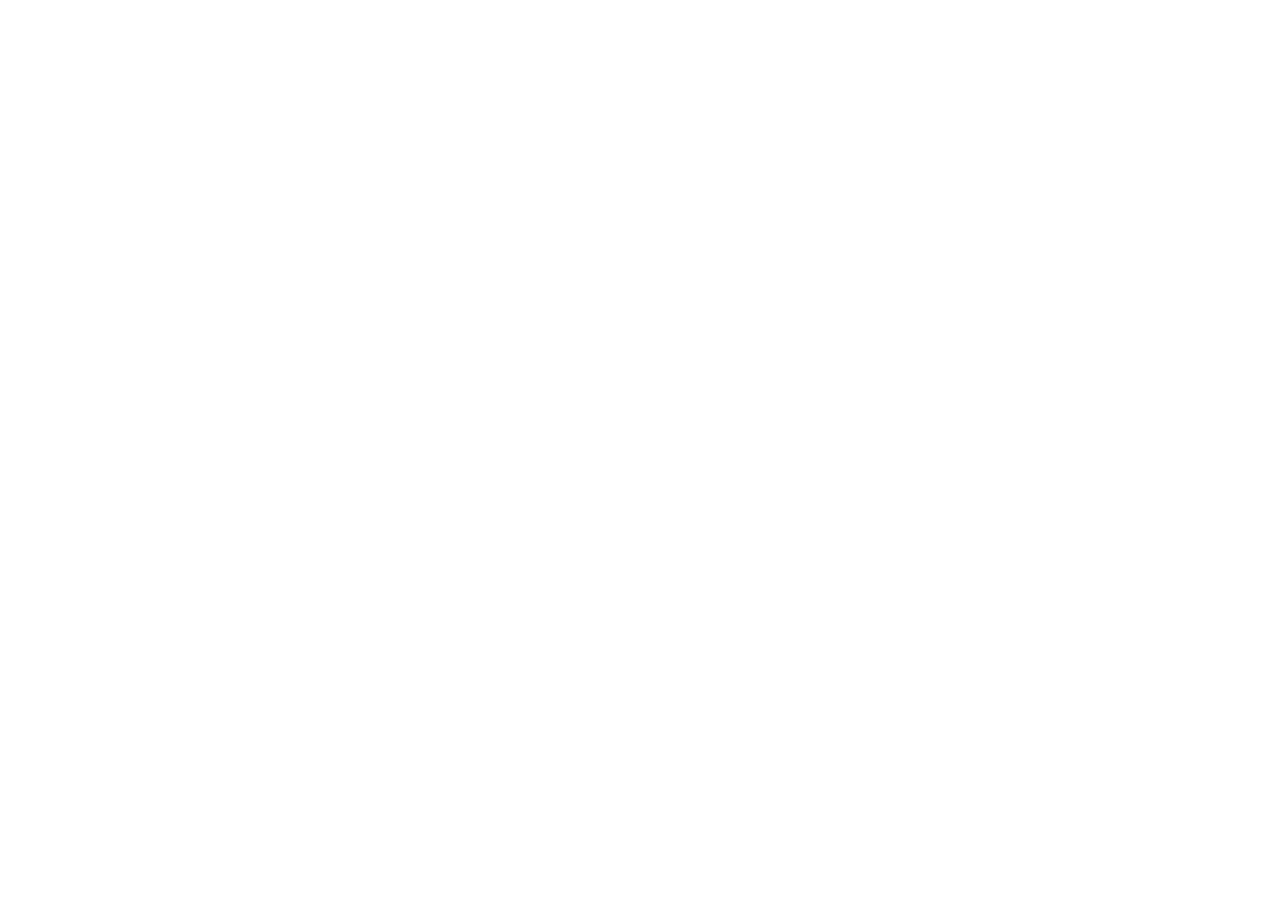
==== index.html @ 7704f3a8 "Add files via upload" ====
<!DOCTYPE html>
<html>
<head>
  <meta charset="utf-8">
  <title>3D Food AR</title>
  <meta name="viewport" content="width=device-width, initial-scale=1.0">
</head>
<body>

<script type="module" src="app.js"></script>

</body>
</html>
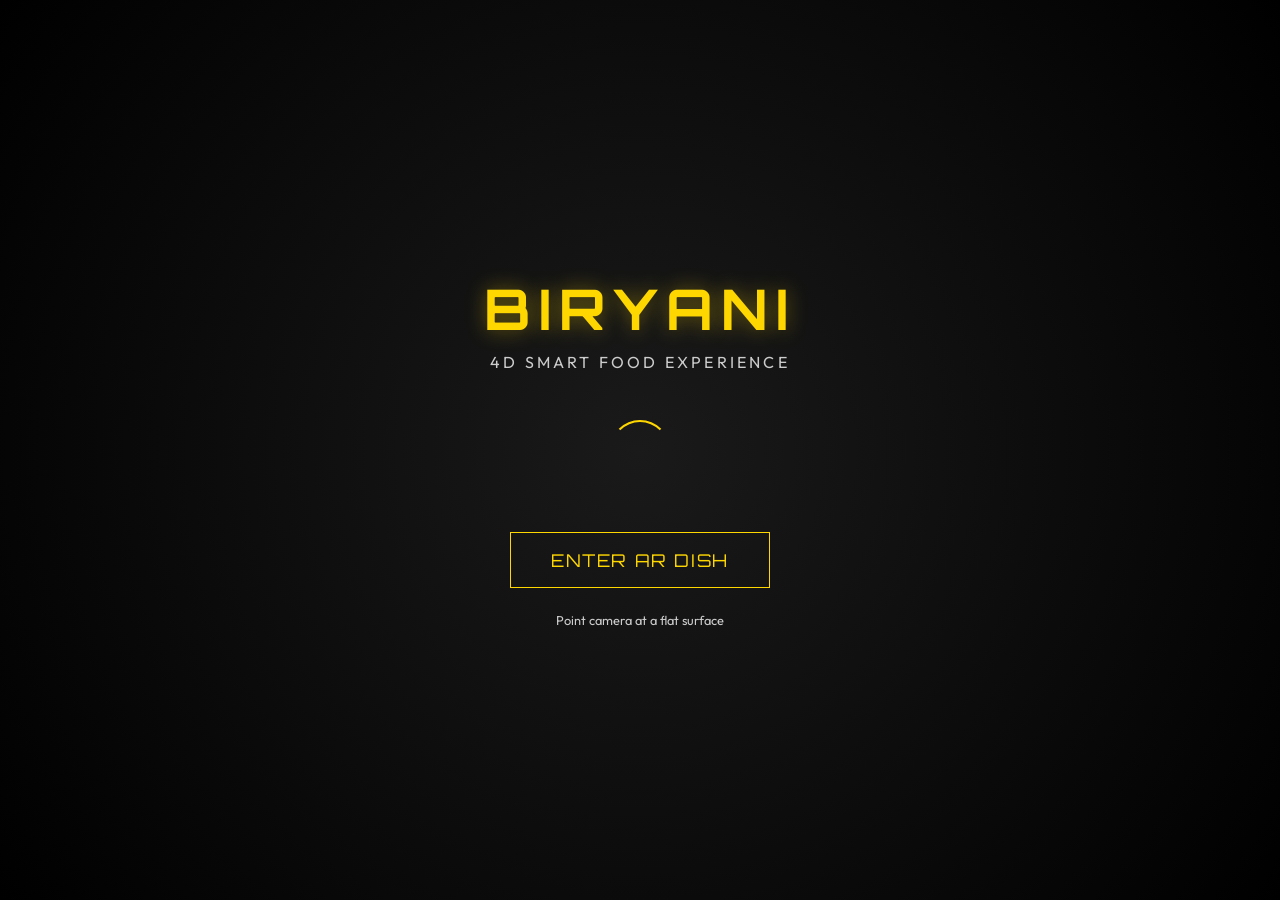
==== commit 2db81eea: "v1" ====
--- a/index.html
+++ b/index.html
@@ -1,13 +1,62 @@
 <!DOCTYPE html>
-<html>
+<html lang="en">
 <head>
   <meta charset="utf-8">
-  <title>3D Food AR</title>
-  <meta name="viewport" content="width=device-width, initial-scale=1.0">
+  <title>4D Smart Food AR</title>
+  <meta name="viewport" content="width=device-width, initial-scale=1.0, user-scalable=no, viewport-fit=cover">
+  <link rel="stylesheet" href="style.css">
+  <link href="https://fonts.googleapis.com/css2?family=Orbitron:wght@500;700&family=Outfit:wght@300;400;600&display=swap" rel="stylesheet">
 </head>
 <body>
+  <!-- Cinematic Intro Overlay -->
+  <div id="intro-overlay">
+    <div class="content">
+      <h1 class="glow-text">BIRYANI</h1>
+      <p class="subtitle">4D Smart Food Experience</p>
+      <div class="loader-container">
+        <div class="loader-ring"></div>
+      </div>
+      <button id="start-ar-btn" class="premium-btn">ENTER AR DISH</button>
+      <p class="hint">Point camera at a flat surface</p>
+    </div>
+  </div>
 
-<script type="module" src="app.js"></script>
+  <!-- Real-time HUD -->
+  <div id="ar-hud" class="hidden">
+    <div class="top-info">
+      <div class="badge">LIVE AR</div>
+      <div id="status-msg">Scanning surface...</div>
+    </div>
 
+    <!-- Bottom Glassmorphism Panel -->
+    <div class="bottom-panel">
+      <div class="panel-header">
+        <h2 id="dish-name">Classic Biryani</h2>
+        <div class="health-score">
+          <span>Health Score</span>
+          <div class="score-circle">8.5</div>
+        </div>
+      </div>
+      
+      <div class="stats-grid">
+        <div class="stat-item">
+          <span class="label">Calories</span>
+          <span class="value">450 kcal</span>
+        </div>
+        <div class="stat-item">
+          <span class="label">Proteins</span>
+          <span class="value">22g</span>
+        </div>
+        <div class="stat-item">
+          <span class="label">Carbs</span>
+          <span class="value">58g</span>
+        </div>
+      </div>
+    </div>
+  </div>
+
+  <div id="container"></div>
+
+  <script type="module" src="app.js"></script>
 </body>
-</html>+</html>
--- a/style.css
+++ b/style.css
@@ -0,0 +1,272 @@
+:root {
+  --gold: #FFD700;
+  --gold-glow: rgba(255, 215, 0, 0.4);
+  --dark-bg: #0a0a0a;
+  --glass-bg: rgba(20, 20, 20, 0.7);
+  --glass-border: rgba(255, 215, 0, 0.2);
+  --text-primary: #ffffff;
+  --text-secondary: #cccccc;
+}
+
+* {
+  margin: 0;
+  padding: 0;
+  box-sizing: border-box;
+}
+
+body {
+  font-family: 'Outfit', sans-serif;
+  background-color: var(--dark-bg);
+  color: var(--text-primary);
+  overflow: hidden;
+  height: 100vh;
+  width: 100vw;
+}
+
+#container {
+  position: fixed;
+  top: 0;
+  left: 0;
+  width: 100%;
+  height: 100%;
+  z-index: 1;
+}
+
+/* Intro Overlay */
+#intro-overlay {
+  position: fixed;
+  top: 0;
+  left: 0;
+  width: 100%;
+  height: 100%;
+  background: radial-gradient(circle at center, #1a1a1a 0%, #000000 100%);
+  display: flex;
+  justify-content: center;
+  align-items: center;
+  z-index: 100;
+  transition: opacity 1s ease-in-out;
+}
+
+#intro-overlay.fade-out {
+  opacity: 0;
+  pointer-events: none;
+}
+
+#intro-overlay .content {
+  text-align: center;
+}
+
+.glow-text {
+  font-family: 'Orbitron', sans-serif;
+  font-size: 3.5rem;
+  font-weight: 700;
+  letter-spacing: 0.5rem;
+  color: var(--gold);
+  text-shadow: 0 0 20px var(--gold-glow);
+  margin-bottom: 0.5rem;
+}
+
+.subtitle {
+  font-size: 1rem;
+  color: var(--text-secondary);
+  letter-spacing: 0.2rem;
+  margin-bottom: 3rem;
+  text-transform: uppercase;
+}
+
+.loader-container {
+  margin-bottom: 3rem;
+}
+
+.loader-ring {
+  width: 60px;
+  height: 60px;
+  border: 2px solid transparent;
+  border-top-color: var(--gold);
+  border-radius: 50%;
+  animation: spin 1.5s linear infinite;
+  display: inline-block;
+}
+
+@keyframes spin {
+  0% { transform: rotate(0deg); }
+  100% { transform: rotate(360deg); }
+}
+
+.premium-btn {
+  background: transparent;
+  border: 1px solid var(--gold);
+  color: var(--gold);
+  padding: 1rem 2.5rem;
+  font-family: 'Orbitron', sans-serif;
+  font-size: 1.1rem;
+  letter-spacing: 0.1rem;
+  cursor: pointer;
+  transition: all 0.3s ease;
+  position: relative;
+  overflow: hidden;
+}
+
+.premium-btn:hover {
+  background: var(--gold);
+  color: black;
+  box-shadow: 0 0 30px var(--gold-glow);
+}
+
+.hint {
+  margin-top: 1.5rem;
+  font-size: 0.8rem;
+  color: var(--text-secondary);
+}
+
+/* HUD Styling */
+#ar-hud {
+  position: fixed;
+  top: 0;
+  left: 0;
+  width: 100%;
+  height: 100%;
+  z-index: 10;
+  pointer-events: none;
+  display: flex;
+  flex-direction: column;
+  justify-content: space-between;
+  padding: 2rem;
+  transition: opacity 0.5s ease;
+}
+
+.hidden {
+  opacity: 0;
+}
+
+.top-info {
+  display: flex;
+  flex-direction: column;
+  align-items: center;
+  gap: 0.5rem;
+}
+
+.badge {
+  background: var(--gold);
+  color: black;
+  font-size: 0.7rem;
+  font-weight: 700;
+  padding: 0.2rem 1rem;
+  border-radius: 100px;
+  letter-spacing: 0.1rem;
+}
+
+#status-msg {
+  font-size: 0.9rem;
+  color: white;
+  text-shadow: 0 2px 4px rgba(0,0,0,0.5);
+}
+
+/* Bottom Panel */
+.bottom-panel {
+  background: var(--glass-bg);
+  backdrop-filter: blur(15px);
+  -webkit-backdrop-filter: blur(15px);
+  border: 1px solid var(--glass-border);
+  border-radius: 20px;
+  padding: 1.5rem;
+  width: 100%;
+  max-width: 500px;
+  margin: 0 auto;
+  pointer-events: auto;
+  box-shadow: 0 10px 40px rgba(0,0,0,0.5);
+}
+
+.panel-header {
+  display: flex;
+  justify-content: space-between;
+  align-items: center;
+  margin-bottom: 1.5rem;
+}
+
+#dish-name {
+  font-family: 'Orbitron', sans-serif;
+  font-size: 1.5rem;
+  color: var(--gold);
+}
+
+.health-score {
+  text-align: right;
+  display: flex;
+  align-items: center;
+  gap: 0.8rem;
+}
+
+.health-score span {
+  font-size: 0.7rem;
+  text-transform: uppercase;
+  color: var(--text-secondary);
+}
+
+.score-circle {
+  width: 40px;
+  height: 40px;
+  border: 2px solid var(--gold);
+  border-radius: 50%;
+  display: flex;
+  justify-content: center;
+  align-items: center;
+  font-weight: 700;
+  color: var(--gold);
+}
+
+.stats-grid {
+  display: grid;
+  grid-template-columns: repeat(3, 1fr);
+  gap: 1rem;
+  border-top: 1px solid rgba(255,255,255,0.1);
+  padding-top: 1rem;
+}
+
+.stat-item {
+  display: flex;
+  flex-direction: column;
+}
+
+.stat-item .label {
+  font-size: 0.7rem;
+  color: var(--text-secondary);
+  text-transform: uppercase;
+}
+
+.stat-item .value {
+  font-size: 1rem;
+  font-weight: 600;
+}
+
+/* Ingredient Labels (CSS2D) */
+.ingredient-label {
+  background: var(--glass-bg);
+  backdrop-filter: blur(5px);
+  -webkit-backdrop-filter: blur(5px);
+  border-left: 3px solid var(--gold);
+  padding: 0.5rem 1rem;
+  border-radius: 4px;
+  color: white;
+  pointer-events: none;
+  min-width: 120px;
+  transform: translateY(-20px);
+  box-shadow: 0 4px 15px rgba(0,0,0,0.3);
+}
+
+.ingredient-label .name {
+  font-weight: 600;
+  font-size: 0.8rem;
+  color: var(--gold);
+  display: block;
+}
+
+.ingredient-label .benefit {
+  font-size: 0.7rem;
+  color: var(--text-secondary);
+}
+
+/* AR Button styling override (Three.js provides its own, but we can try to style it or use our own) */
+#ARButton {
+  display: none !important; /* We'll trigger AR session manually */
+}
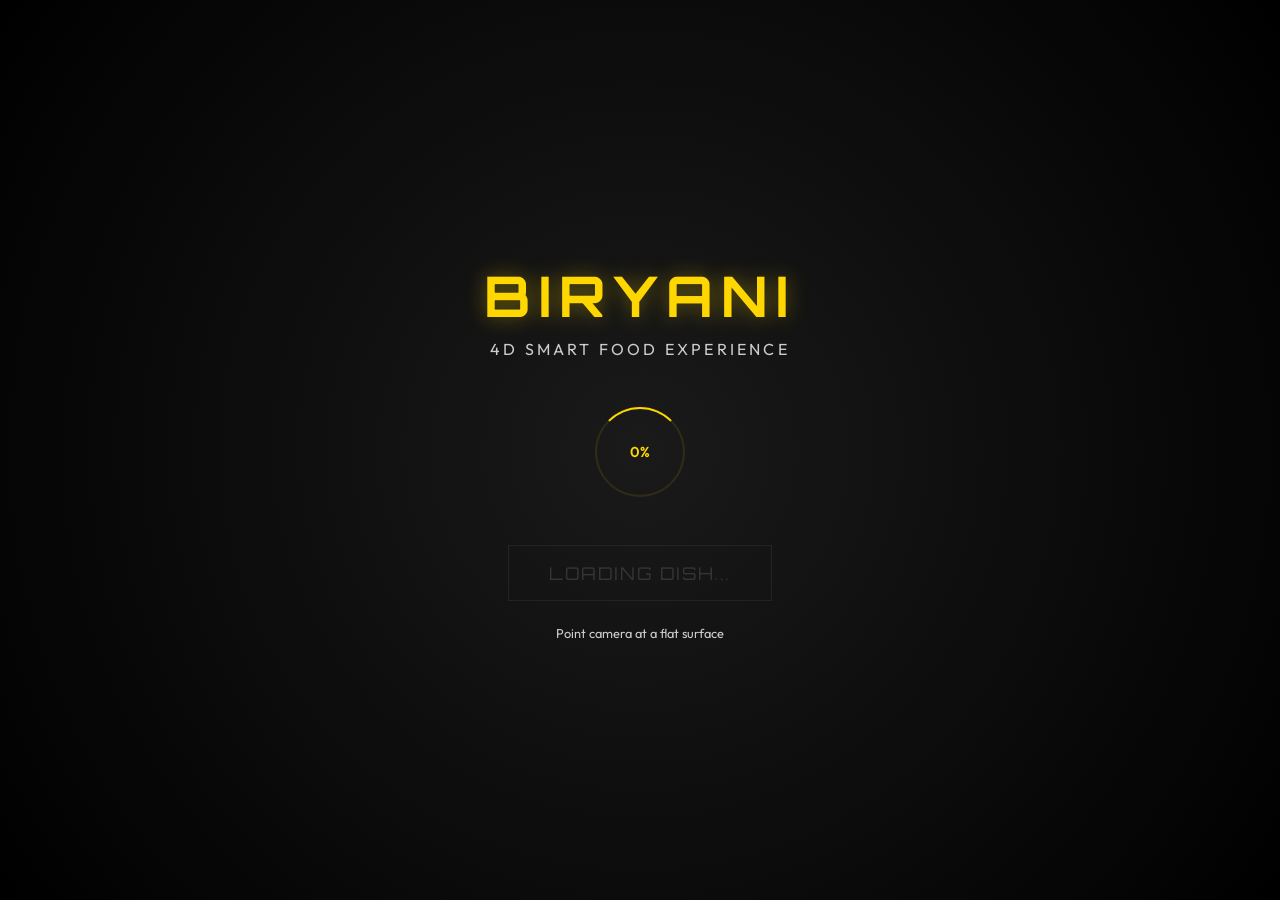
==== commit 25c148a1: "Add files via upload" ====
--- a/index.html
+++ b/index.html
@@ -15,8 +15,9 @@
       <p class="subtitle">4D Smart Food Experience</p>
       <div class="loader-container">
         <div class="loader-ring"></div>
+        <div id="loading-progress">0%</div>
       </div>
-      <button id="start-ar-btn" class="premium-btn">ENTER AR DISH</button>
+      <button id="start-ar-btn" class="premium-btn" disabled>LOADING DISH...</button>
       <p class="hint">Point camera at a flat surface</p>
     </div>
   </div>
--- a/style.css
+++ b/style.css
@@ -76,12 +76,23 @@
 
 .loader-container {
   margin-bottom: 3rem;
+  position: relative;
+  display: flex;
+  justify-content: center;
+  align-items: center;
+}
+
+#loading-progress {
+  position: absolute;
+  font-size: 0.9rem;
+  font-weight: 600;
+  color: var(--gold);
 }
 
 .loader-ring {
-  width: 60px;
-  height: 60px;
-  border: 2px solid transparent;
+  width: 90px;
+  height: 90px;
+  border: 2px solid rgba(255, 215, 0, 0.1);
   border-top-color: var(--gold);
   border-radius: 50%;
   animation: spin 1.5s linear infinite;
@@ -105,9 +116,20 @@
   transition: all 0.3s ease;
   position: relative;
   overflow: hidden;
-}
-
-.premium-btn:hover {
+  opacity: 0.5;
+}
+
+.ready {
+  opacity: 1;
+}
+
+.premium-btn:disabled {
+  border-color: #333;
+  color: #555;
+  cursor: not-allowed;
+}
+
+.premium-btn:not(:disabled):hover {
   background: var(--gold);
   color: black;
   box-shadow: 0 0 30px var(--gold-glow);
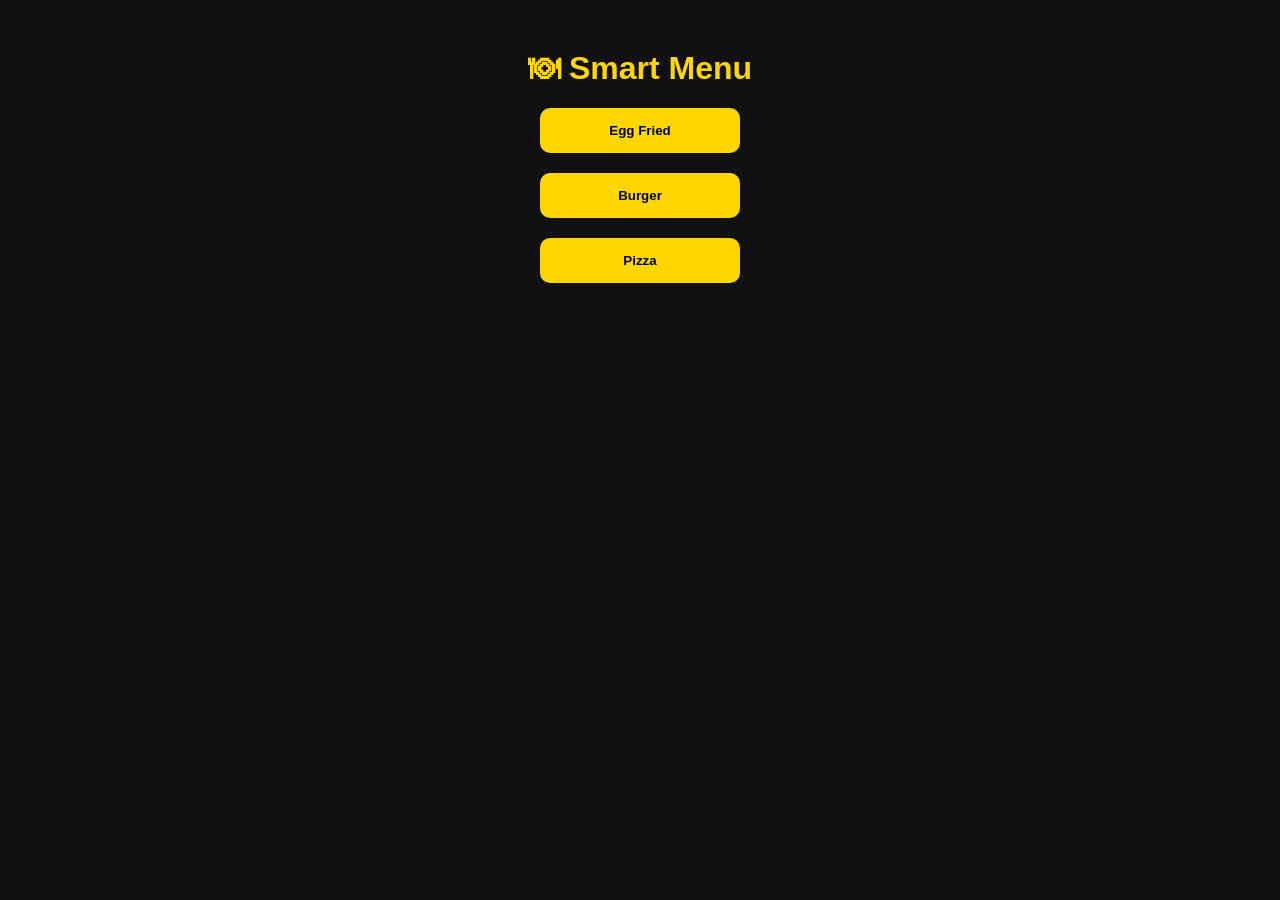
==== commit 8c7c70c0: "Add files via upload" ====
--- a/index.html
+++ b/index.html
@@ -1,63 +1,42 @@
 <!DOCTYPE html>
-<html lang="en">
+<html>
 <head>
-  <meta charset="utf-8">
-  <title>4D Smart Food AR</title>
-  <meta name="viewport" content="width=device-width, initial-scale=1.0, user-scalable=no, viewport-fit=cover">
-  <link rel="stylesheet" href="style.css">
-  <link href="https://fonts.googleapis.com/css2?family=Orbitron:wght@500;700&family=Outfit:wght@300;400;600&display=swap" rel="stylesheet">
+  <title>Smart Menu Test</title>
+  <style>
+    body {
+      background: #111;
+      color: white;
+      text-align: center;
+      font-family: Arial;
+    }
+
+    h1 {
+      margin-top: 50px;
+      color: gold;
+    }
+
+    button {
+      display: block;
+      margin: 20px auto;
+      padding: 15px;
+      width: 200px;
+      border: none;
+      border-radius: 10px;
+      background: gold;
+      font-weight: bold;
+    }
+  </style>
 </head>
+
 <body>
-  <!-- Cinematic Intro Overlay -->
-  <div id="intro-overlay">
-    <div class="content">
-      <h1 class="glow-text">BIRYANI</h1>
-      <p class="subtitle">4D Smart Food Experience</p>
-      <div class="loader-container">
-        <div class="loader-ring"></div>
-        <div id="loading-progress">0%</div>
-      </div>
-      <button id="start-ar-btn" class="premium-btn" disabled>LOADING DISH...</button>
-      <p class="hint">Point camera at a flat surface</p>
-    </div>
-  </div>
 
-  <!-- Real-time HUD -->
-  <div id="ar-hud" class="hidden">
-    <div class="top-info">
-      <div class="badge">LIVE AR</div>
-      <div id="status-msg">Scanning surface...</div>
-    </div>
+<h1>🍽 Smart Menu</h1>
 
-    <!-- Bottom Glassmorphism Panel -->
-    <div class="bottom-panel">
-      <div class="panel-header">
-        <h2 id="dish-name">Classic Biryani</h2>
-        <div class="health-score">
-          <span>Health Score</span>
-          <div class="score-circle">8.5</div>
-        </div>
-      </div>
-      
-      <div class="stats-grid">
-        <div class="stat-item">
-          <span class="label">Calories</span>
-          <span class="value">450 kcal</span>
-        </div>
-        <div class="stat-item">
-          <span class="label">Proteins</span>
-          <span class="value">22g</span>
-        </div>
-        <div class="stat-item">
-          <span class="label">Carbs</span>
-          <span class="value">58g</span>
-        </div>
-      </div>
-    </div>
-  </div>
+<button onclick="openAR('egg')">Egg Fried</button>
+<button onclick="openAR('burger')">Burger</button>
+<button onclick="openAR('pizza')">Pizza</button>
 
-  <div id="container"></div>
+<script src="app.js"></script>
 
-  <script type="module" src="app.js"></script>
 </body>
-</html>+</html>
